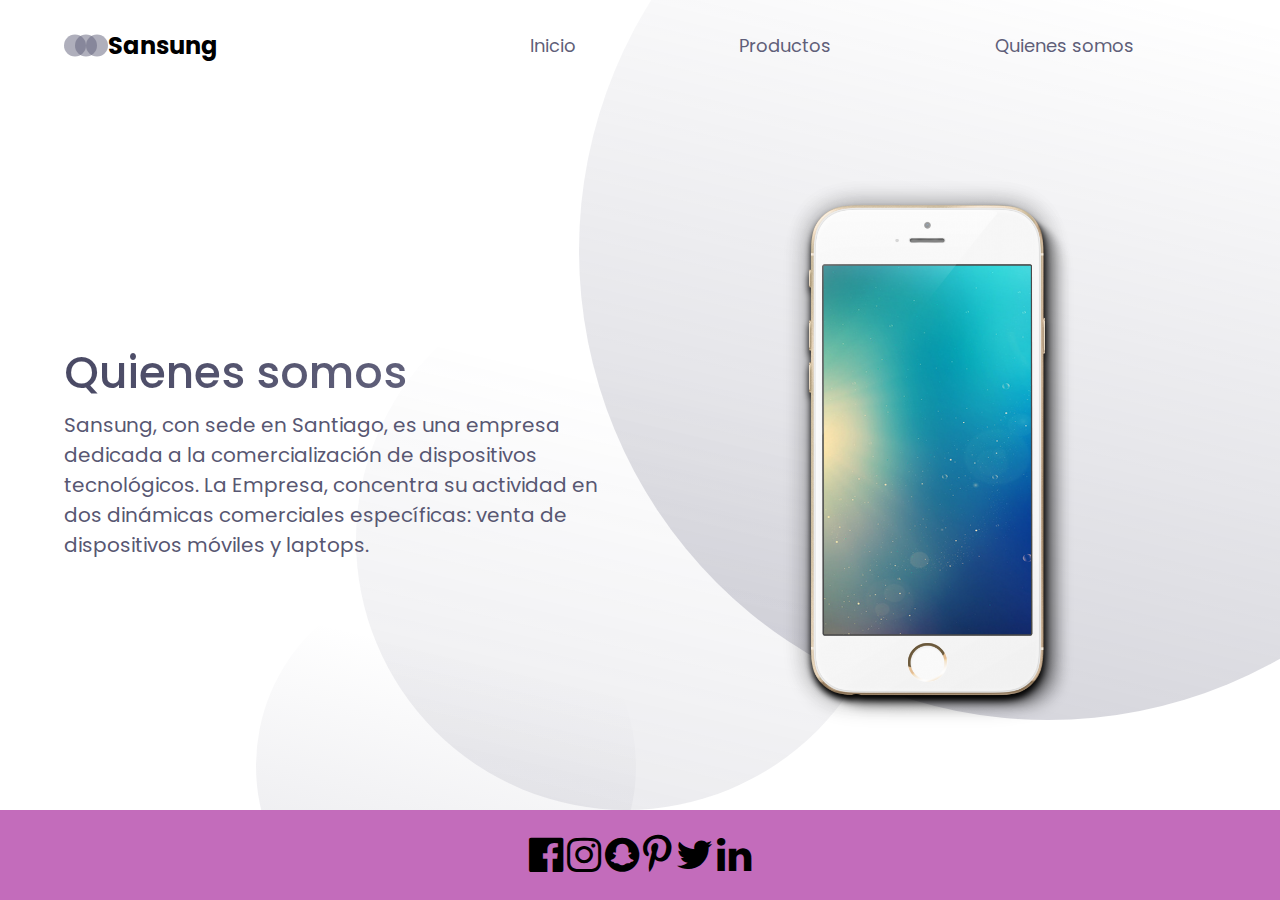
==== about.html @ fa517da2 "index, template, about us" ====
<!DOCTYPE html>
<html lang="en">
<head>
    <meta charset="UTF-8">
    <meta name="viewport" content="width=device-width, initial-scale=1.0">
    <link rel="stylesheet" href="style.css">
    <link href="https://fonts.googleapis.com/css2?family=Poppins:wght@300&display=swap" rel="stylesheet">
    <link rel="stylesheet" href="https://cdnjs.cloudflare.com/ajax/libs/font-awesome/4.7.0/css/font-awesome.min.css">
    <title>Quienes somos</title>
</head>
<body>
    <header>
        <div class="logo-container">
            <img src="img/logo.svg" alt="logo"/>
            <h2>Sansung</h2>
        </div>
        <nav>
            <ul class="nav-links">
                <li><a class="nav-link" href="/index.html">Inicio</a></li>
                <li><a class="nav-link" href="#">Productos</a></li>
                <li><a class="nav-link" href="/about.html">Quienes somos</a></li>
            </ul>
        </nav>
    </header>


    <main>
        <section class="presentation">
            <div class="introduction">
                <div class="intro-text2">
                    <h1>Quienes somos</h1>
                    <p>Sansung, con sede en Santiago, es una empresa dedicada a la comercialización de dispositivos tecnológicos.

                        La Empresa, concentra su actividad en dos dinámicas comerciales específicas: venta de dispositivos móviles y laptops.</p>
                </div>
                
            </div>
            <div class="cover">
                <img src="/img/celu.png" alt="matebook">
            </div>
        </section>

        <img class="big-circle" src="img/big-eclipse.svg" alt="">
        <img class="mid-circle" src="img/mid-eclipse.svg" alt="">
        <img class="small-circle" src="img/small-eclipse.svg" alt="">

    </main>

    <footer>
        <div class="footer-components">
            <i class="fa fa-facebook-official" style="font-size: 40px;"></i>
            <i class="fa fa-instagram" style="font-size: 40px;"></i>
            <i class="fa fa-snapchat" style="font-size: 40px;"></i>
            <i class="fa fa-pinterest-p" style="font-size: 40px;"></i>
            <i class="fa fa-twitter" style="font-size: 40px;"></i>
            <i class="fa fa-linkedin" style="font-size: 40px;"></i>
        </div>
    </footer>
</body>
</html>
---- style.css ----
* {
    margin: 0px;
    padding: 0px;
    box-sizing: border-box;
}
body {
    font-family: 'Poppins', sans-serif;
}
button {
    font-family: 'Poppins', sans-serif;
}
header {
    display: flex;
    width: 90%;
    margin: auto;
    height: 10vh;
    align-items: center;
}

.logo-container, .nav-links {
    display: flex;
}
.logo-container{
    flex: 1;
}
.logo {
    font-weight: 400;
    margin: 5px;
}

nav {
    flex: 2;
}

.nav-links {
    list-style: none;
    justify-content: space-around;
}
.nav-link {
    color: #5f5f79;
    font-size: 18px;
    text-decoration: none;
}
.presentation {
    display: flex;
    width: 90%;
    margin: auto;
    min-height: 80vh;
    align-items: center;
}
.introduction {
    flex: 1;
}

.intro-text h1{
    font-size: 44px;
    font-weight: 500;
    background: linear-gradient(to right, #494964, #6f6f89);
    -webkit-background-clip: text;
    -webkit-text-fill-color: transparent;
}
.intro-text2 h1{
    font-size: 44px;
    font-weight: 500;
    background: linear-gradient(to right, #494964, #6f6f89);
    -webkit-background-clip: text;
    -webkit-text-fill-color: transparent;
}

.intro-text p {
    margin-top: 5px;
    font-size: 22px;
    color: #585772;
}
.intro-text2 p {
    margin-top: 5px;
    font-size: 20px;
    color: #585772;
}
.cta {
    padding: 50px 0px 0px 0px;
}
.cta-select{
    border: 2px solid #c36cbb;
    background: transparent;
    color: #c36cbb;
    width: 150px;
    height: 50px;
    cursor: pointer;
    font-size: 16px;

}
.cta-buy{
    background:#c36cbb;
    width: 150px;
    height: 50px;
    cursor: pointer;
    font-size: 16px;
    border: none;
    color: white;
    margin: 20px 0px 0px 20px;
}
.cover {
    flex: 1;
    display: flex;
    justify-content: center;
    height: 60vh;
}
.cover img {
    height: 100%;
    filter: drop-shadow(0px 5px 3px black);
    animation: drop 1.5s ease;
}

.big-circle{
    position: absolute;
    top: 0px;
    right: 0px;
    z-index: -1;
    opacity: 0.5;
    height: 80%;
}

.mid-circle {
    position: absolute;
    top: 30%;
    right: 30%;
    z-index: -1;
    height: 60%;
    opacity: 0.4;
}

.small-circle {
    position: absolute;
    bottom: 0%;
    left: 20%;
    z-index: -1;
}

footer {
    display: flex;
    width: 100%;
    margin: auto;
    height: 10vh;
    align-items: center;
    background: #c36cbb;
    position: absolute;
    bottom: 0;
}
.footer-components {

    justify-content: space-around;
    text-align: center;
    flex: 1;
}


@keyframes drop {
    0%{
        opacity: 0;
        transform: translateY(-80px);
    }
    100%{
        opacity: 1;
        transform: translateY(0px);
    }
}

@media screen and (max-width: 1024px) {
    .presentation {
        flex-direction: column;
    }
    .introduction {
        margin-top: 5vh;
        text-align: center;
    }
    .intro-text h1{
        font-size: 30px;
    }
    .intro-text p {
        font-size: 18px;
    }
    .cta {
        padding: 10px 0px 0px 0px;
    }
    .laptop-select {
        bottom: 5%;
        right: 50%;
        width: 50%;
        transform: translate(50%, 5%);
    }
    .cover img {
        height: 80%;
    }
    .small-circle, .mid-circle, .big-circle {
        opacity: 0.2;
    }
}
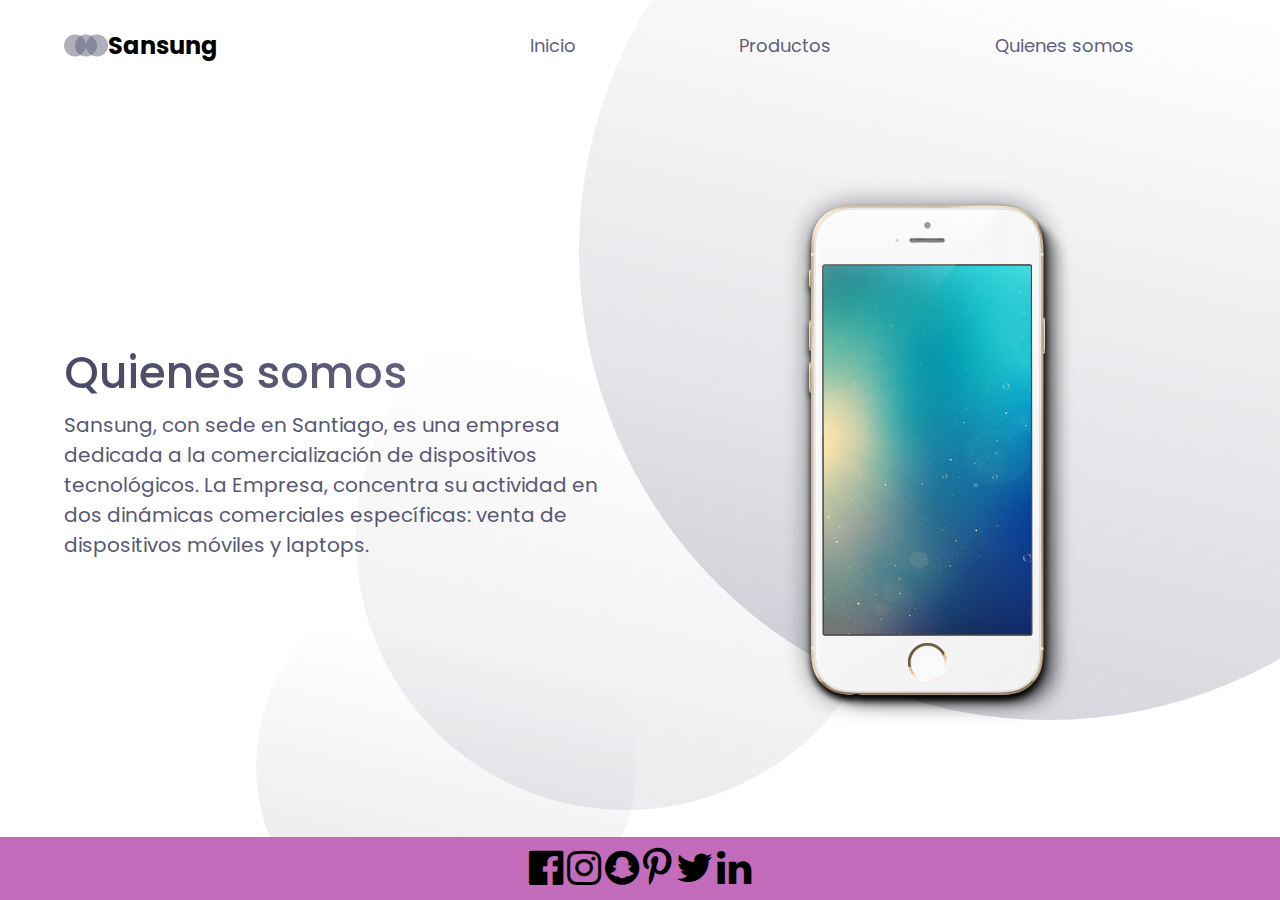
==== commit 2bcaef7a: "Agregado login" ====
--- a/about.html
+++ b/about.html
@@ -3,7 +3,7 @@
 <head>
     <meta charset="UTF-8">
     <meta name="viewport" content="width=device-width, initial-scale=1.0">
-    <link rel="stylesheet" href="style.css">
+    <link rel="stylesheet" href="css/style.css">
     <link href="https://fonts.googleapis.com/css2?family=Poppins:wght@300&display=swap" rel="stylesheet">
     <link rel="stylesheet" href="https://cdnjs.cloudflare.com/ajax/libs/font-awesome/4.7.0/css/font-awesome.min.css">
     <title>Quienes somos</title>
@@ -17,7 +17,7 @@
         <nav>
             <ul class="nav-links">
                 <li><a class="nav-link" href="/index.html">Inicio</a></li>
-                <li><a class="nav-link" href="#">Productos</a></li>
+                <li><a class="nav-link" href="/products.html">Productos</a></li>
                 <li><a class="nav-link" href="/about.html">Quienes somos</a></li>
             </ul>
         </nav>
--- a/css/style.css
+++ b/css/style.css
@@ -0,0 +1,253 @@
+* {
+    margin: 0px;
+    padding: 0px;
+    box-sizing: border-box;
+}
+
+body {
+    font-family: 'Poppins', sans-serif;
+}
+button {
+    font-family: 'Poppins', sans-serif;
+}
+header {
+    display: flex;
+    width: 90%;
+    margin: auto;
+    height: 10vh;
+    align-items: center;
+}
+
+.button {
+    position: relative;
+    display: inline-block;
+    padding: 12px 36px;
+    margin: 12px 0px;
+    color: #fff;
+    text-decoration: none;
+    text-transform: uppercase;
+    font-size: 18px;
+    letter-spacing: 2px;
+    border-radius: 40px;
+    background: linear-gradient(90deg, #755bea, #ff72c0);
+}
+
+.button:hover{
+    z-index: 1;
+    transform: scale(1.05);
+    box-shadow: 0 25px 40px rgba(0, 0, 0, .5);
+}
+.logo-container, .nav-links {
+    display: flex;
+}
+.logo-container{
+    flex: 1;
+}
+.logo {
+    font-weight: 400;
+    margin: 5px;
+}
+
+nav {
+    flex: 2;
+}
+
+.nav-links {
+    list-style: none;
+    justify-content: space-around;
+}
+.nav-link {
+    color: #5f5f79;
+    font-size: 18px;
+    text-decoration: none;
+}
+.presentation {
+    display: flex;
+    width: 90%;
+    margin: auto;
+    min-height: 80vh;
+    align-items: center;
+}
+.introduction {
+    flex: 1;
+}
+
+.intro-text h1{
+    font-size: 44px;
+    font-weight: 500;
+    background: linear-gradient(to right, #494964, #6f6f89);
+    -webkit-background-clip: text;
+    -webkit-text-fill-color: transparent;
+}
+.intro-text2 h1{
+    font-size: 44px;
+    font-weight: 500;
+    background: linear-gradient(to right, #494964, #6f6f89);
+    -webkit-background-clip: text;
+    -webkit-text-fill-color: transparent;
+}
+
+.intro-text p {
+    margin-top: 5px;
+    font-size: 22px;
+    color: #585772;
+}
+.intro-text2 p {
+    margin-top: 5px;
+    font-size: 20px;
+    color: #585772;
+}
+.cta {
+    padding: 50px 0px 0px 0px;
+}
+.cta-select{
+    border: 2px solid #c36cbb;
+    background: transparent;
+    color: #c36cbb;
+    width: 150px;
+    height: 50px;
+    cursor: pointer;
+    font-size: 16px;
+
+}
+.cta-buy{
+    background:#c36cbb;
+    width: 150px;
+    height: 50px;
+    cursor: pointer;
+    font-size: 16px;
+    border: none;
+    color: white;
+    margin: 20px 0px 0px 20px;
+}
+.cover {
+    flex: 1;
+    display: flex;
+    justify-content: center;
+    height: 60vh;
+}
+.cover img {
+    height: 100%;
+    filter: drop-shadow(0px 5px 3px black);
+    animation: drop 1.5s ease;
+}
+
+.title {
+    font-size: 35px;
+    font-weight: 500;
+    background: linear-gradient(to right, #494964, #6f6f89);
+    -webkit-background-clip: text;
+    -webkit-text-fill-color: transparent;
+    text-align: center;
+    padding: 50px;
+}
+.row {
+    width: 1024px;
+    margin: auto;
+    height: 1500px;
+}
+.row:after {
+    clear: both;
+}
+.column {
+    float: left;
+    width: 25%;
+    height: auto;
+    padding: 10px;
+    text-align: center;
+}
+
+.column img {
+    width: 100%;
+    height: auto;
+    border: 2px solid #c36cbb;
+    border-radius: 12px;
+    overflow: hidden;
+}
+
+
+.big-circle{
+    position: absolute;
+    top: 0px;
+    right: 0px;
+    z-index: -1;
+    opacity: 0.5;
+    height: 80%;
+}
+
+.mid-circle {
+    position: absolute;
+    top: 30%;
+    right: 30%;
+    z-index: -1;
+    height: 60%;
+    opacity: 0.4;
+}
+
+.small-circle {
+    position: absolute;
+    bottom: 0%;
+    left: 20%;
+    z-index: -1;
+}
+
+footer {
+    display: flex;
+    width: 100%;
+    margin: auto;
+    height: 7vh;
+    align-items: center;
+    background: #c36cbb;
+    position: fixed;
+    bottom: 0;
+    left: 0;
+}
+.footer-components {
+
+    justify-content: space-around;
+    text-align: center;
+    flex: 1;
+}
+
+
+@keyframes drop {
+    0%{
+        opacity: 0;
+        transform: translateY(-80px);
+    }
+    100%{
+        opacity: 1;
+        transform: translateY(0px);
+    }
+}
+
+@media screen and (max-width: 1024px) {
+    .presentation {
+        flex-direction: column;
+    }
+    .introduction {
+        margin-top: 5vh;
+        text-align: center;
+    }
+    .intro-text h1{
+        font-size: 30px;
+    }
+    .intro-text p {
+        font-size: 18px;
+    }
+    .cta {
+        padding: 10px 0px 0px 0px;
+    }
+    .laptop-select {
+        bottom: 5%;
+        right: 50%;
+        width: 50%;
+        transform: translate(50%, 5%);
+    }
+    .cover img {
+        height: 80%;
+    }
+    .small-circle, .mid-circle, .big-circle {
+        opacity: 0.2;
+    }
+}
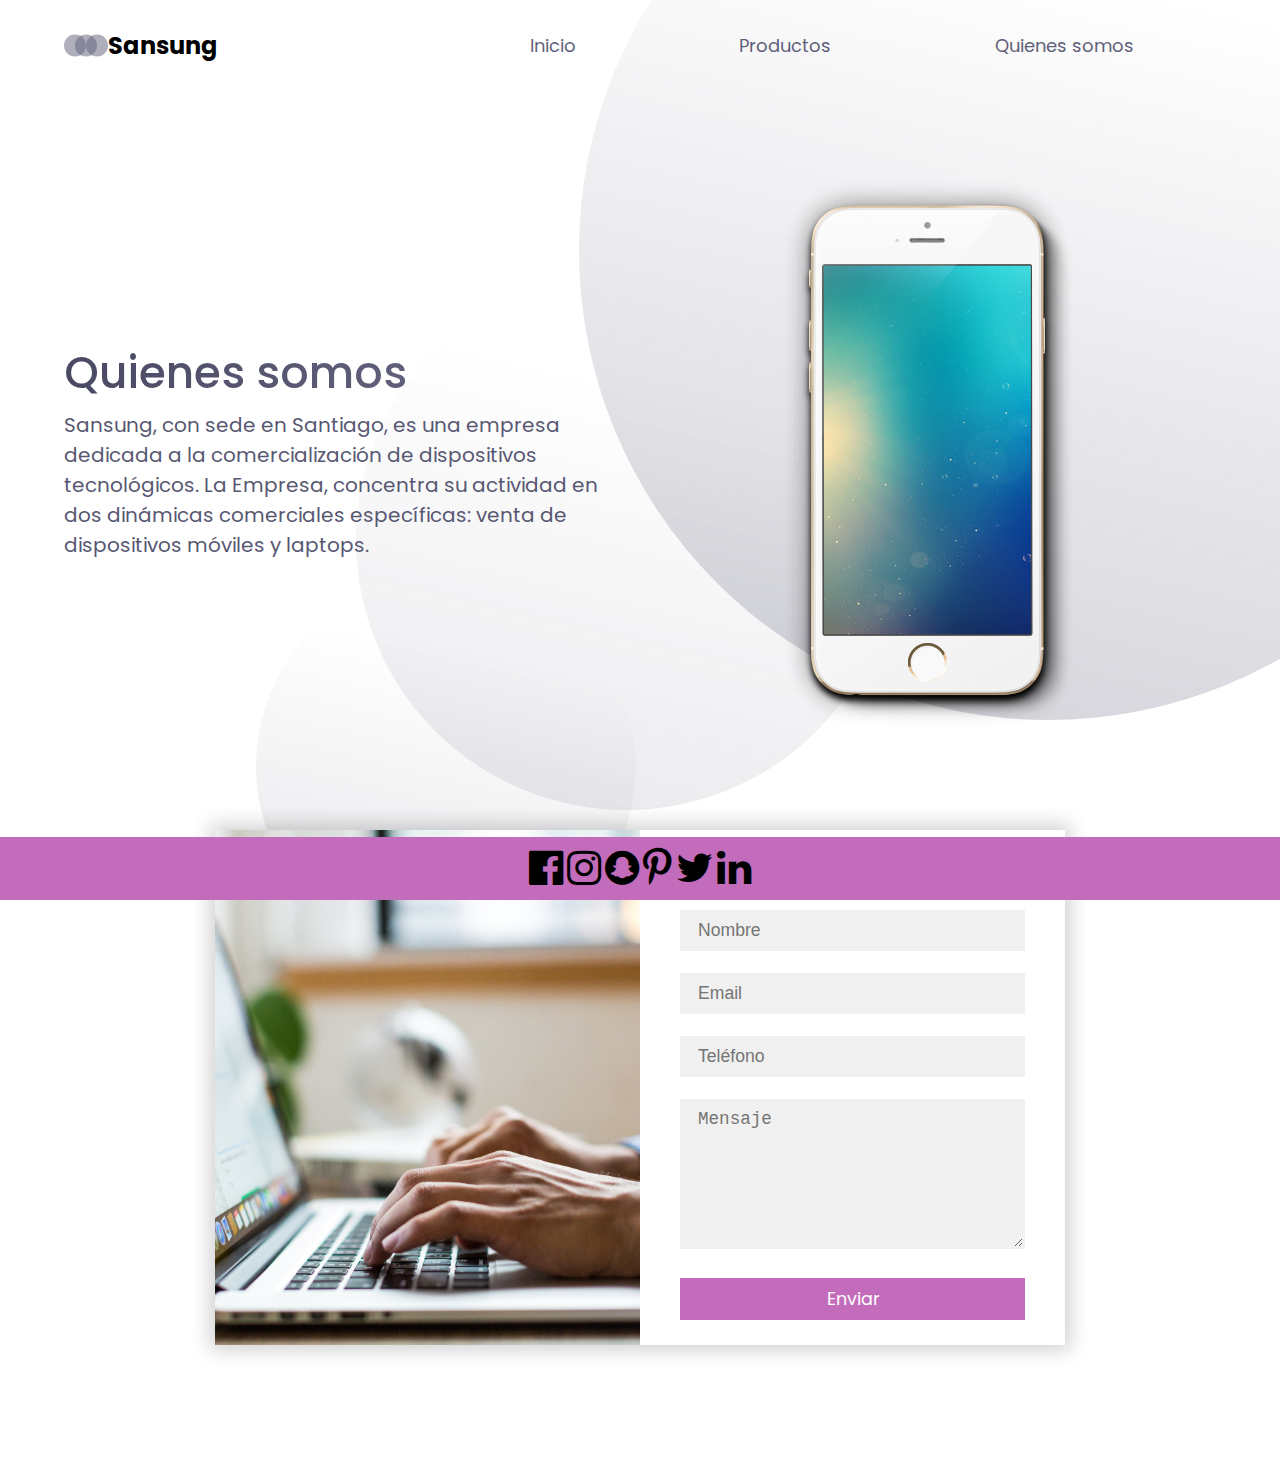
==== commit b914e710: "Contact us listo" ====
--- a/about.html
+++ b/about.html
@@ -5,6 +5,7 @@
     <meta name="viewport" content="width=device-width, initial-scale=1.0">
     <link rel="stylesheet" href="css/style.css">
     <link href="https://fonts.googleapis.com/css2?family=Poppins:wght@300&display=swap" rel="stylesheet">
+    <link rel="stylesheet" href="css/contact.css">
     <link rel="stylesheet" href="https://cdnjs.cloudflare.com/ajax/libs/font-awesome/4.7.0/css/font-awesome.min.css">
     <title>Quienes somos</title>
 </head>
@@ -44,6 +45,19 @@
         <img class="mid-circle" src="img/mid-eclipse.svg" alt="">
         <img class="small-circle" src="img/small-eclipse.svg" alt="">
 
+        <div class="contenedor">
+            <div class="contact-box"><div class="left">
+                </div>
+                <div class="right">
+                    <h2 class="effect" >Contáctanos</h2>
+                    <input type="text" class="field" placeholder="Nombre">
+                    <input type="text" class="field" placeholder="Email">
+                    <input type="text" class="field" placeholder="Teléfono">
+                    <textarea placeholder="Mensaje" class="field"></textarea>
+                    <button class="boton">Enviar</button>
+                </div>
+            </div>
+        </div>
     </main>
 
     <footer>
--- a/css/contact.css
+++ b/css/contact.css
@@ -0,0 +1,99 @@
+.contenedor{
+	position: relative;
+	width: 100%;
+	height: 100%;
+	display: flex;
+	justify-content: center;
+	align-items: center;
+	padding: 20px 100px;
+	margin-bottom: 100px;
+}
+
+.contact-box{
+	max-width: 850px;
+	display: grid;
+	grid-template-columns: repeat(2, 1fr);
+	justify-content: center;
+	align-items: center;
+	text-align: center;
+	background-color: #fff;
+	box-shadow: 0px 0px 19px 5px rgba(0,0,0,0.19);
+}
+
+.left{
+	background: url("/img/contact.jpg") no-repeat center;
+	background-size: cover;
+	height: 100%;
+	width: 100;
+}
+
+.right{
+	padding: 25px 40px;
+}
+
+.effect{
+	position: relative;
+	padding: 0 0 10px;
+	margin-bottom: 10px;
+}
+
+.effect:after{
+	content: '';
+    position: absolute;
+    left: 50%;
+    bottom: 0;
+    transform: translateX(-50%);
+    height: 4px;
+    width: 50px;
+    border-radius: 2px;
+    background-color: #c36cbb;
+}
+
+.field{
+	width: 100%;
+	border: 2px solid rgba(0, 0, 0, 0);
+	outline: none;
+	background-color: rgba(230, 230, 230, 0.6);
+	padding: 0.5rem 1rem;
+	font-size: 1.1rem;
+	margin-bottom: 22px;
+	transition: .3s;
+}
+
+.field:hover{
+	background-color: rgba(0, 0, 0, 0.1);
+}
+
+textarea{
+	min-height: 150px;
+}
+
+.boton{
+	width: 100%;
+	padding: 0.5rem 1rem;
+	background-color: #c36cbb;
+	color: #fff;
+	font-size: 1.1rem;
+	border: none;
+	outline: none;
+	cursor: pointer;
+	transition: .3s;
+}
+
+.boton:hover{
+    background-color: #db0cffe3;
+}
+
+.field:focus{
+    border: 2px solid rgba(30,85,250,0.47);
+    background-color: #fff;
+}
+
+@media screen and (max-width: 880px){
+	.contact-box{
+		grid-template-columns: 1fr;
+	}
+	.left{
+		height: 300px;
+	}
+}